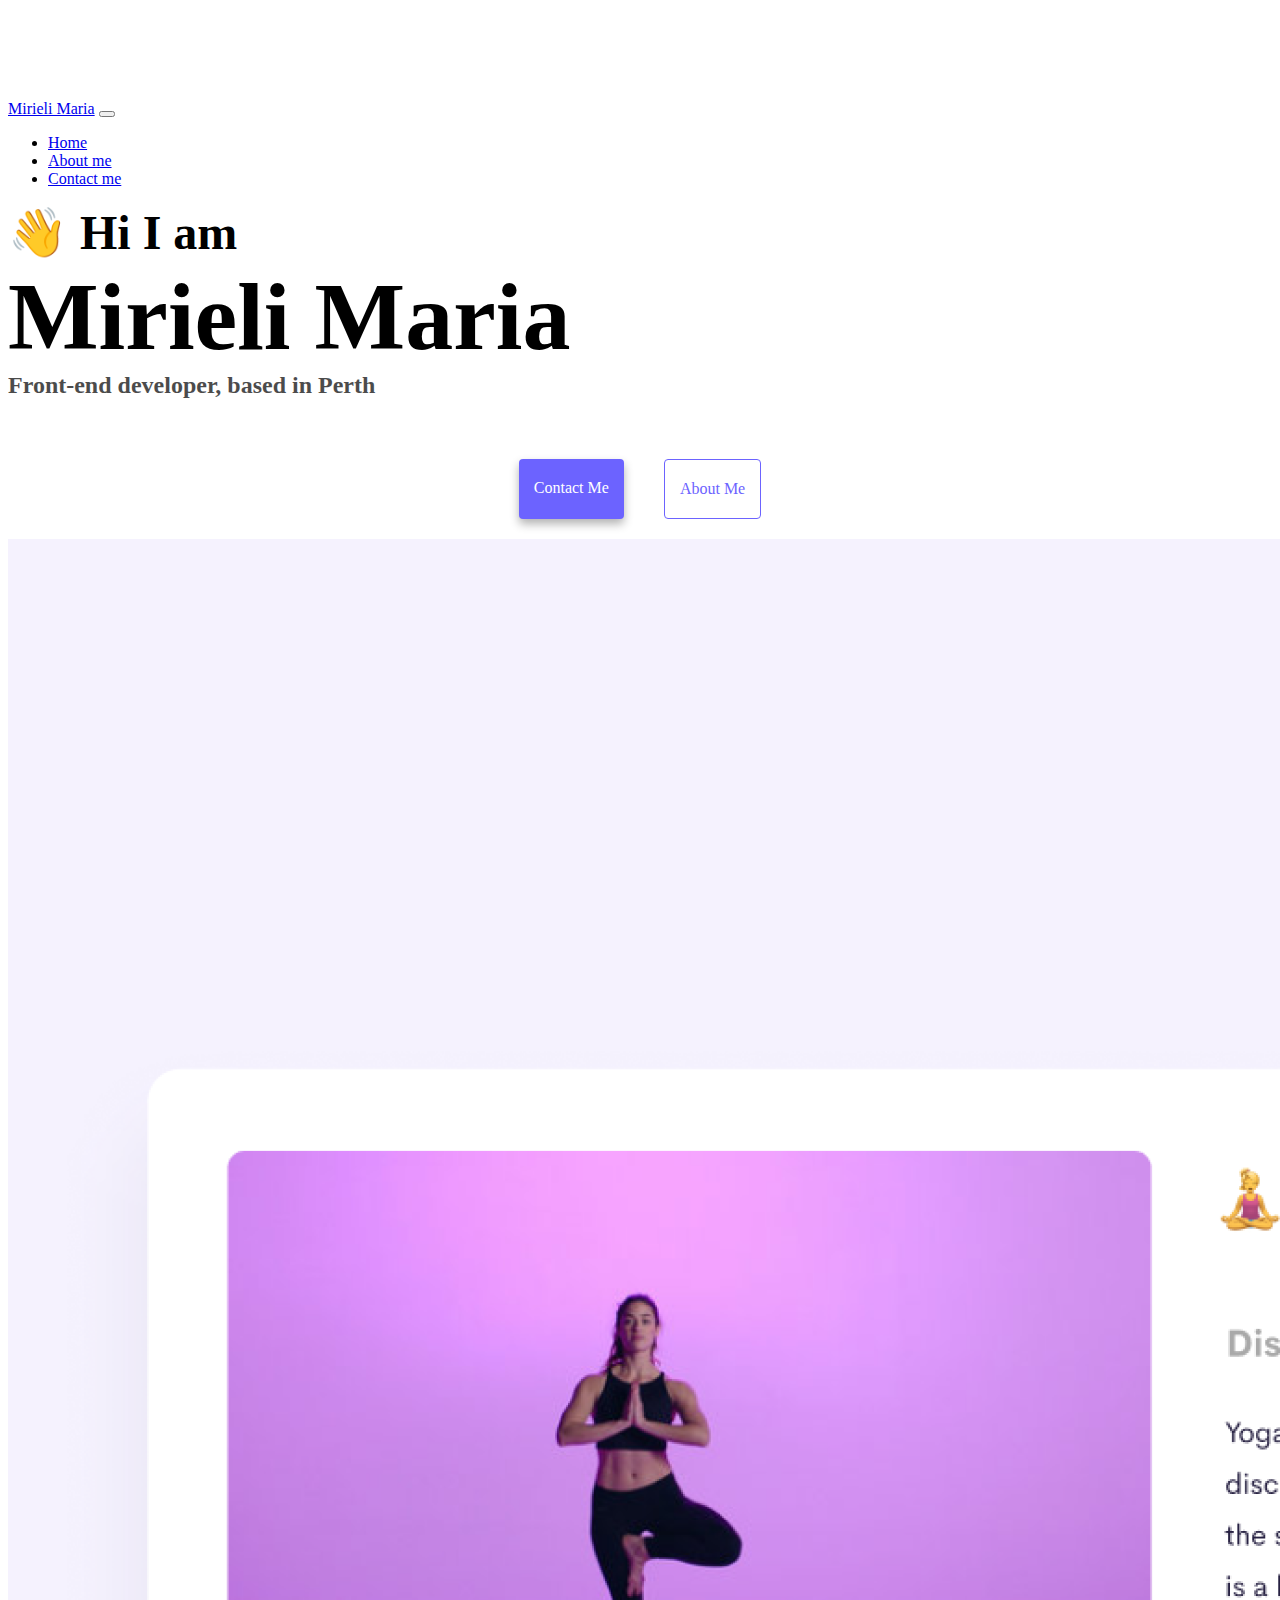
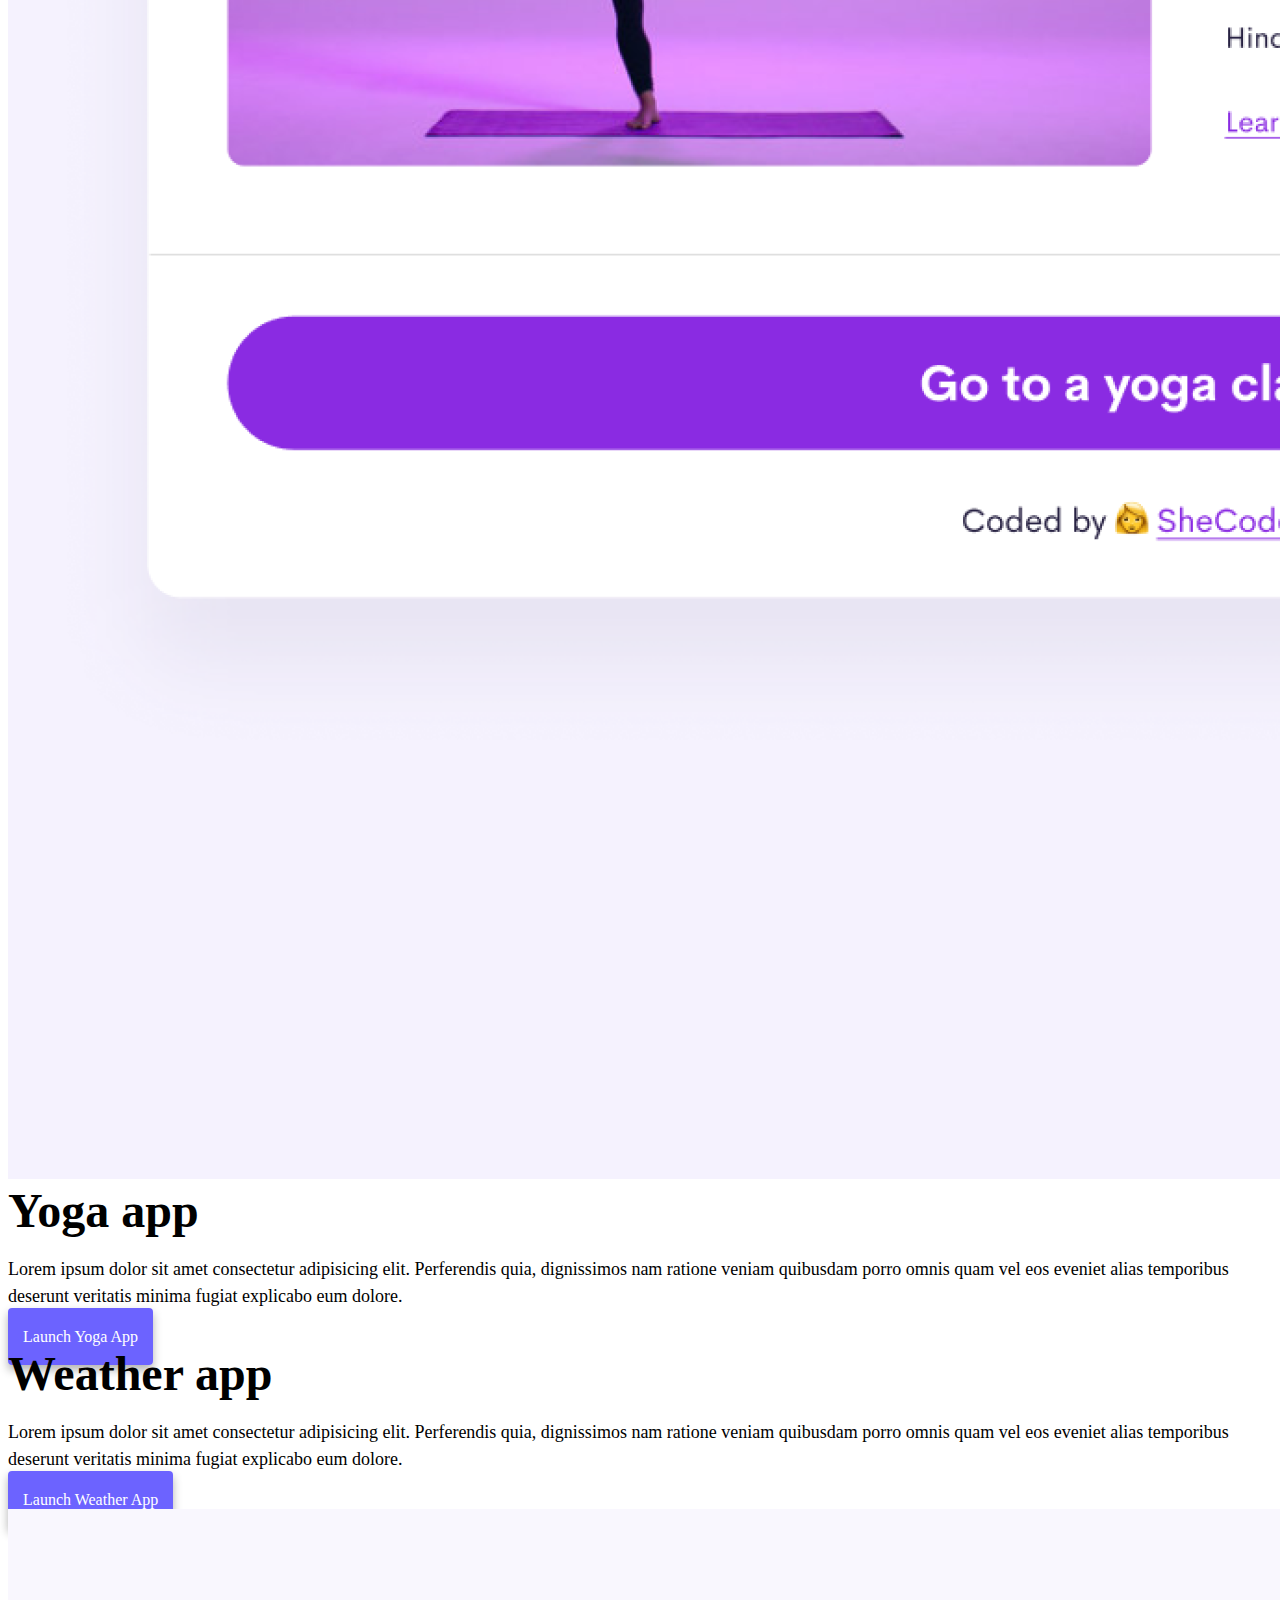
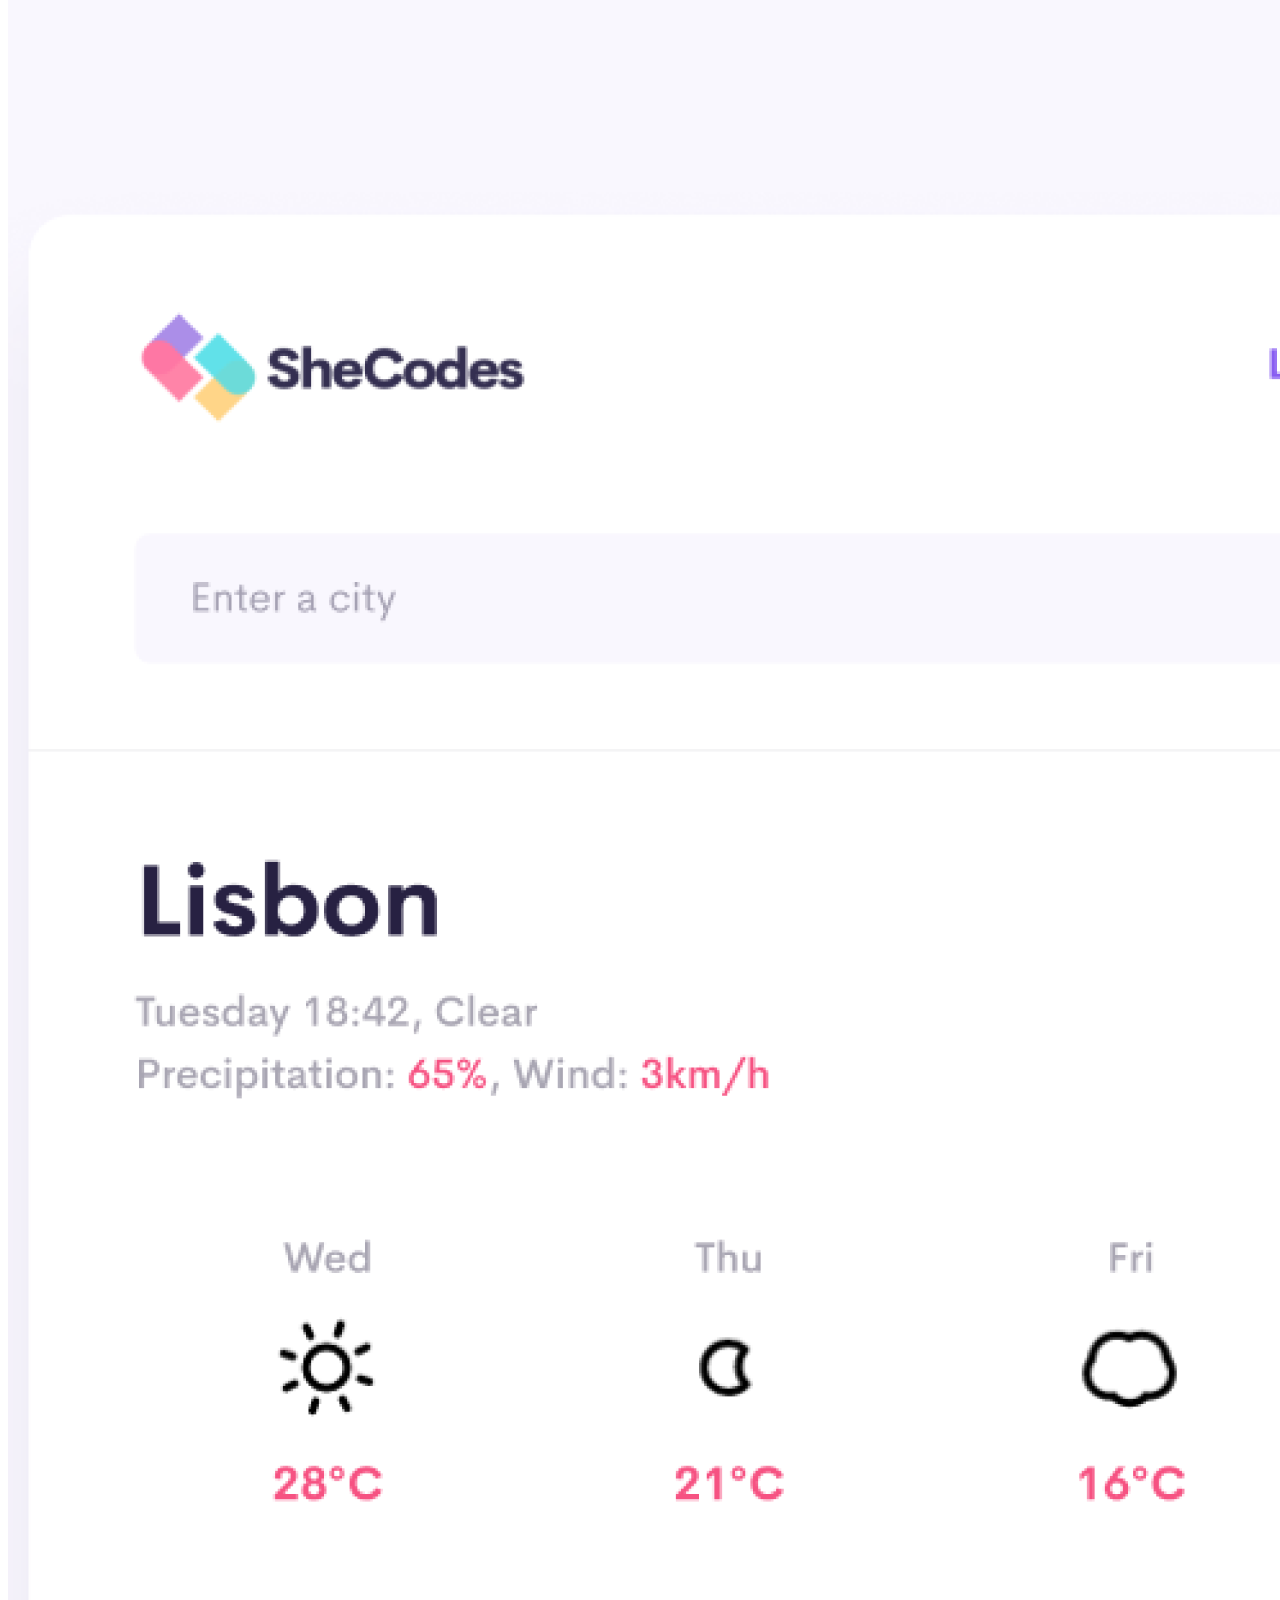
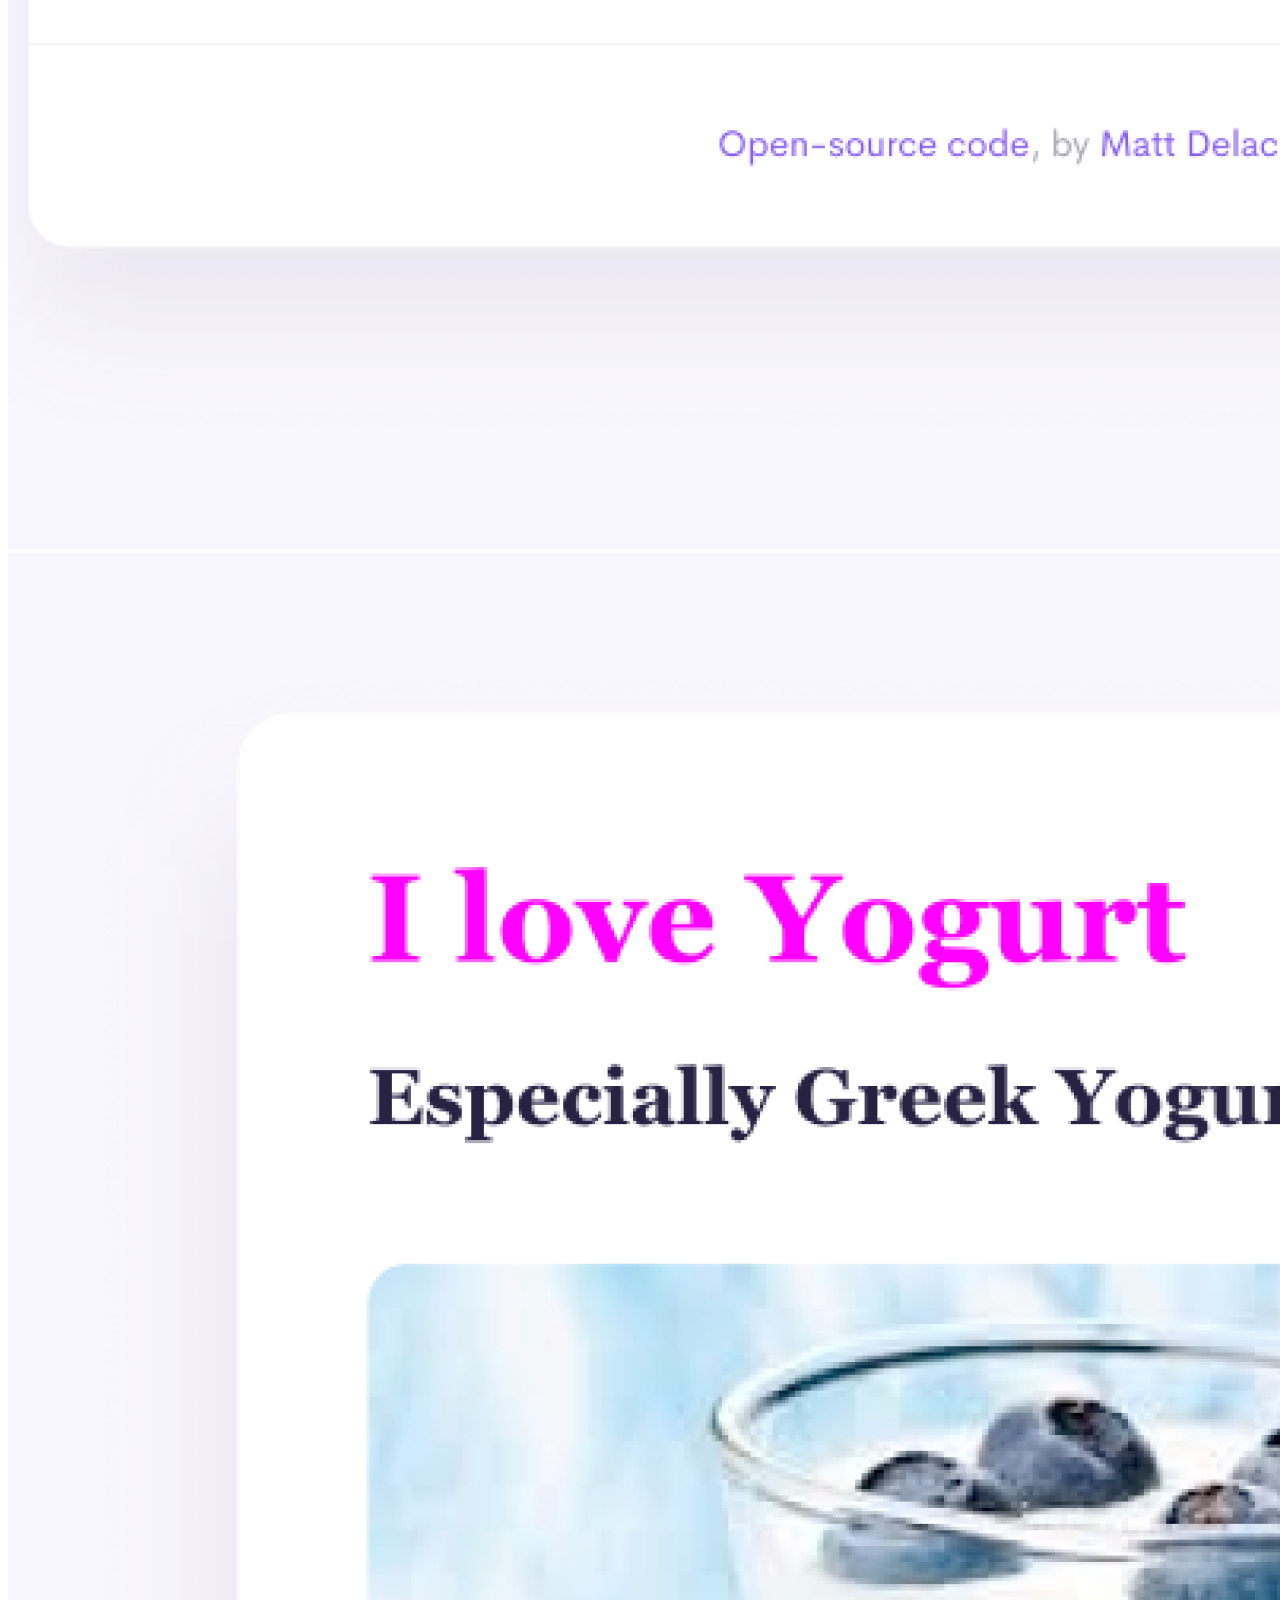
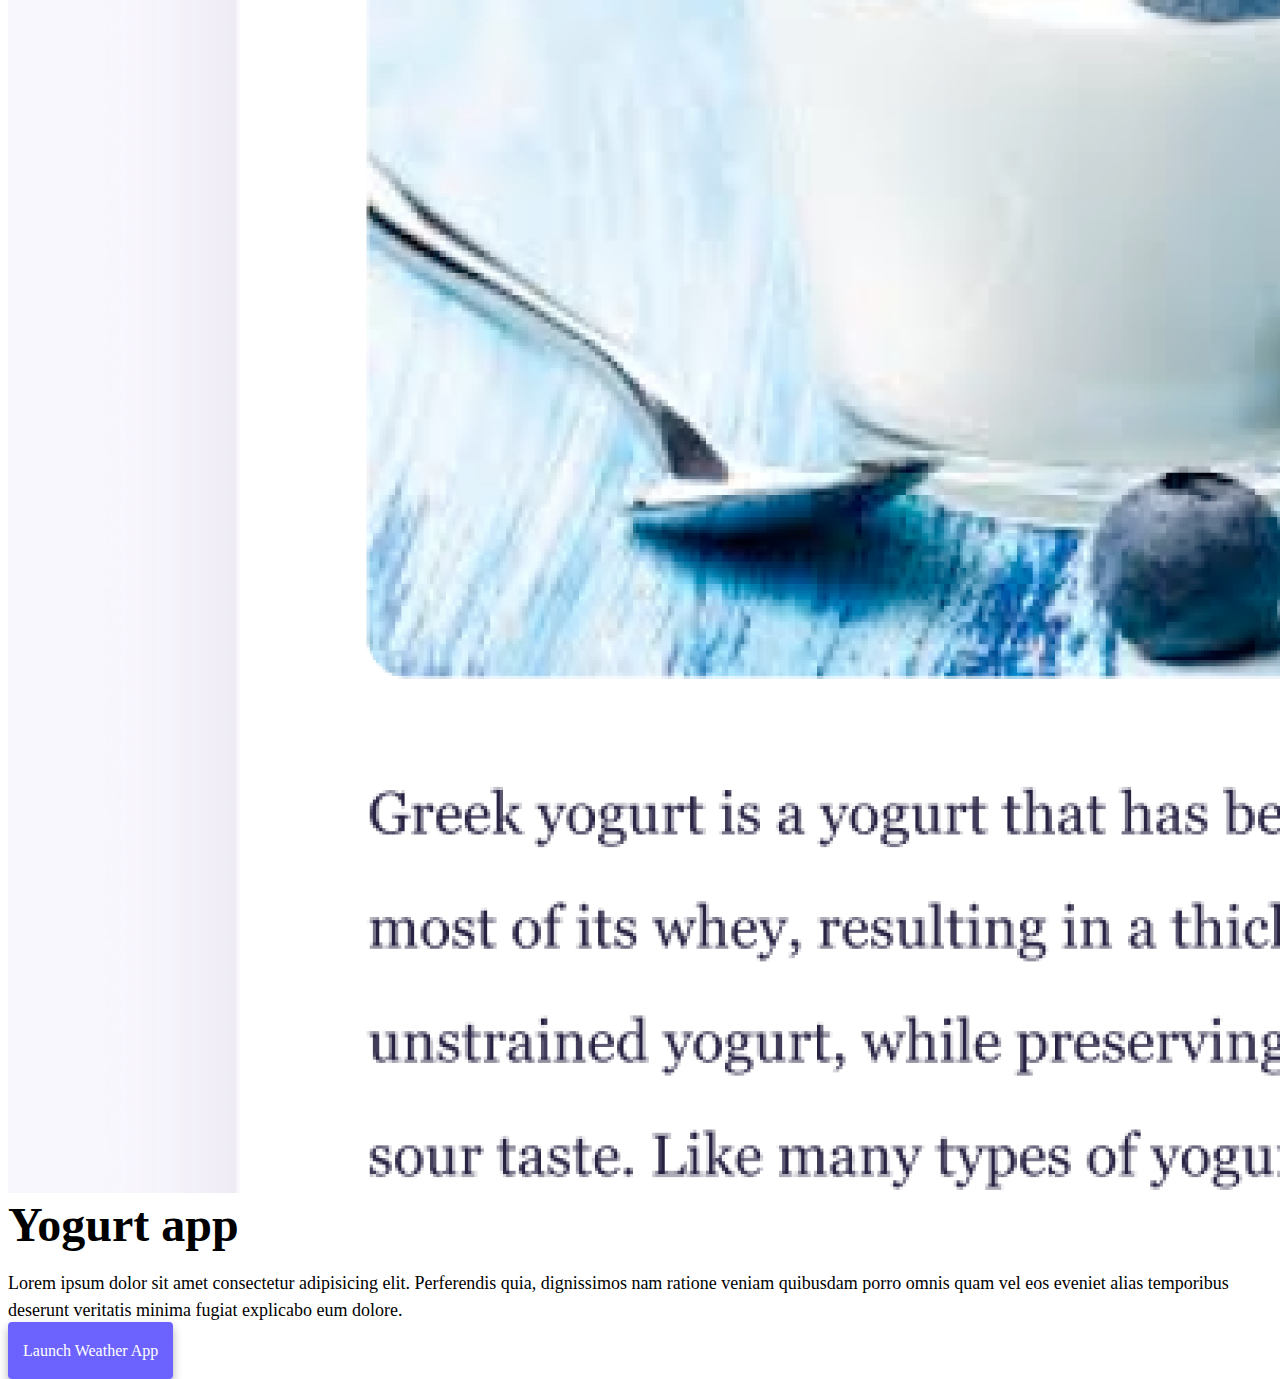
==== index.html @ 33b5ecb0 "Added basic structures" ====
<!DOCTYPE html>
<html lang="en">
  <head>
    <meta charset="UTF-8" />
    <meta http-equiv="X-UA-Compatible" content="IE=edge" />
    <meta name="viewport" content="width=device-width, initial-scale=1.0" />
    <title>Mirieli Maria</title>
    <link
      href="https://cdn.jsdelivr.net/npm/bootstrap@5.0.0-beta2/dist/css/bootstrap.min.css"
      rel="stylesheet"
      integrity="sha384-BmbxuPwQa2lc/FVzBcNJ7UAyJxM6wuqIj61tLrc4wSX0szH/Ev+nYRRuWlolflfl"
      crossorigin="anonymous"
    />
    <script
      src="https://cdn.jsdelivr.net/npm/bootstrap@5.0.0-beta2/dist/js/bootstrap.bundle.min.js"
      integrity="sha384-b5kHyXgcpbZJO/tY9Ul7kGkf1S0CWuKcCD38l8YkeH8z8QjE0GmW1gYU5S9FOnJ0"
      crossorigin="anonymous"
    ></script>
    <link rel="stylesheet" href="styles.css" />
  </head>
  <body>
    <nav class="navbar navbar-expand-lg navbar-light bg-light fixed-top">
      <div class="container">
        <a class="navbar-brand" href="index.html">Mirieli Maria</a>
        <button
          class="navbar-toggler"
          type="button"
          data-bs-toggle="collapse"
          data-bs-target="#navbarNav"
          aria-controls="navbarNav"
          aria-expanded="false"
          aria-label="Toggle navigation"
        >
          <span class="navbar-toggler-icon"></span>
        </button>
        <div class="collapse navbar-collapse" id="navbarNav">
          <ul class="navbar-nav">
            <li class="nav-item">
              <a class="nav-link active" aria-current="page" href="index.html"
                >Home</a
              >
            </li>
            <li class="nav-item">
              <a class="nav-link" href="about.html">About me</a>
            </li>
            <li class="nav-item">
              <a class="nav-link" href="about.html#contact">Contact me</a>
            </li>
          </ul>
        </div>
      </div>
    </nav>
    <h2 class="text-center">👋 Hi I am</h2>
    <h1 class="text-center">Mirieli Maria</h1>
    <h3 class="text-center">Front-end developer, based in Perth</h3>
    <div class="navigation-links mb-5">
      <a href="about.html#contact" class="primary-link">Contact me</a>
      <a href="about.html" class="secondary-link">About me</a>
    </div>
    <div class="container">
      <div class="row">
        <div class="col-6">
          <img src="images/yoga.png" class="img-fluid rounded" />
        </div>
        <div class="col-6">
          <h2 class="mb-3">Yoga app</h2>
          <p>
            Lorem ipsum dolor sit amet consectetur adipisicing elit. Perferendis
            quia, dignissimos nam ratione veniam quibusdam porro omnis quam vel
            eos eveniet alias temporibus deserunt veritatis minima fugiat
            explicabo eum dolore.
          </p>
          <div class="mt-5">
            <a href="#" class="primary-link">Launch Yoga App</a>
          </div>
        </div>
      </div>
      <div class="row mt-5">
        <div class="col-6">
          <h2 class="mb-3">Weather app</h2>
          <p>
            Lorem ipsum dolor sit amet consectetur adipisicing elit. Perferendis
            quia, dignissimos nam ratione veniam quibusdam porro omnis quam vel
            eos eveniet alias temporibus deserunt veritatis minima fugiat
            explicabo eum dolore.
          </p>
          <div class="mt-5">
            <a href="#" class="primary-link">Launch Weather App</a>
          </div>
        </div>
        <div class="col-6">
          <img src="images/weather.png" class="img-fluid rounded" />
        </div>
      </div>
      <div class="row mt-5">
        <div class="col-6">
          <img src="images/yogurt.png" class="img-fluid rounded" />
        </div>
        <div class="col-6">
          <h2 class="mb-3">Yogurt app</h2>
          <p>
            Lorem ipsum dolor sit amet consectetur adipisicing elit. Perferendis
            quia, dignissimos nam ratione veniam quibusdam porro omnis quam vel
            eos eveniet alias temporibus deserunt veritatis minima fugiat
            explicabo eum dolore.
          </p>
          <div class="mt-5">
            <a href="#" class="primary-link">Launch Weather App</a>
          </div>
        </div>
      </div>
    </div>
  </body>
</html>
---- styles.css ----
:root {
    --primary-color: #6c63ff;
    --secondary-color: #f5f2fe;
    --box-shadow: 0 5px 10px rgba(0, 0, 0, 0.3);
}

body {
    margin-top: 100px;
}

h1,
h2,
h3 {
    margin: 0;
}

h1 {
    font-size: 96px;
}

h2 {
    font-size: 48px;
}

h3 {
    font-size: 24px;
    opacity: 0.7;
}

p {
    font-size: 18px;
    line-height: 1.5;
}

.navigation-links {
    display: flex;
    margin-top: 40px;
    justify-content: center;
}

.navigation-links a {
    margin: 20px;
}

.primary-link {
    border-radius: 4px;
    padding: 20px 15px;
    text-decoration: none;
    text-transform: capitalize;
    background: var(--primary-color);
    box-shadow: var(--box-shadow);
    color: white;
}

.secondary-link {
    border-radius: 4px;
    padding: 20px 15px;
    text-decoration: none;
    text-transform: capitalize;
    color: var(--primary-color);
    border: 1px solid var(--primary-color);
}

.homepage-link {
    color: var(--primary-color);
    text-align: center;
    display: block;
}

.about-paragraphs {
    margin: 30px 0;
}

.about-paragraphs p {
    margin: 10px;
}

.email-link {
    display: flex;
    justify-content: center;
    color: var(--primary-color);
    font-size: 28px;
    text-decoration: none;
}

.email-link:hover {
    text-decoration: underline;
}
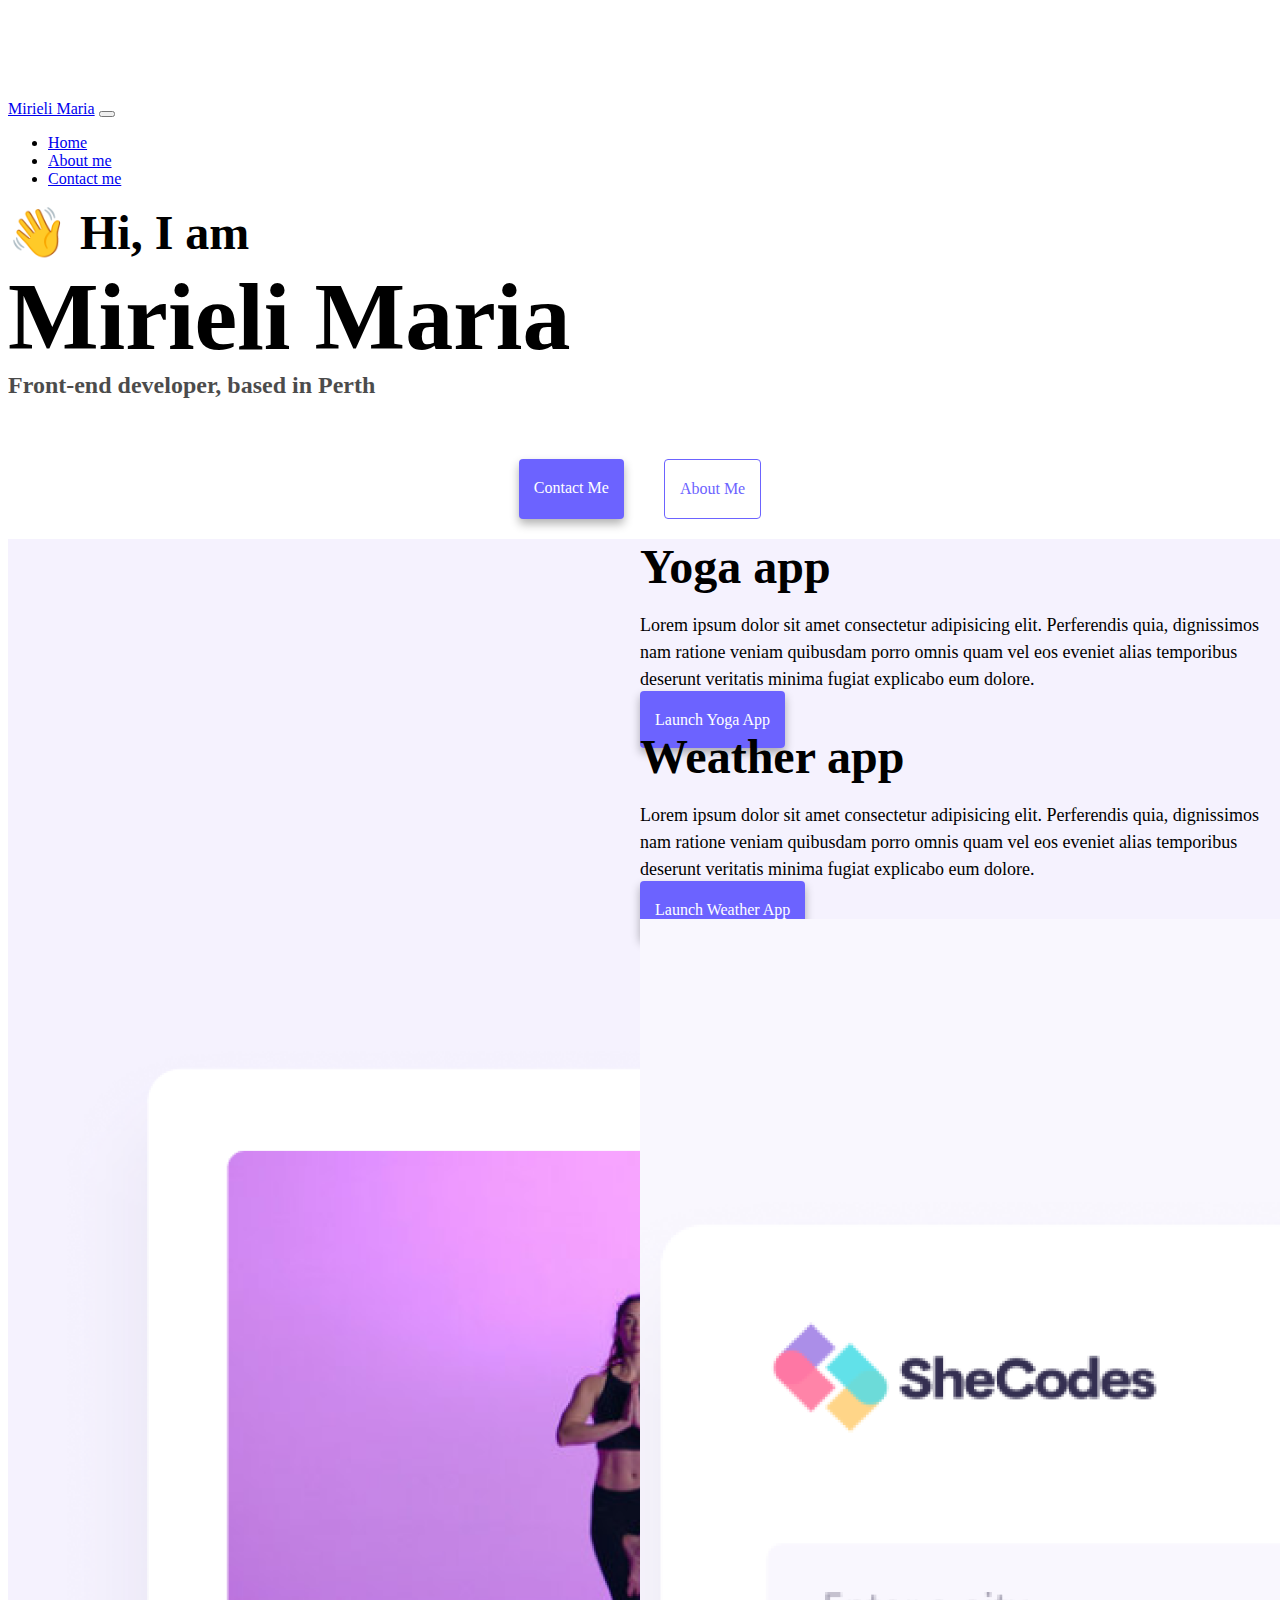
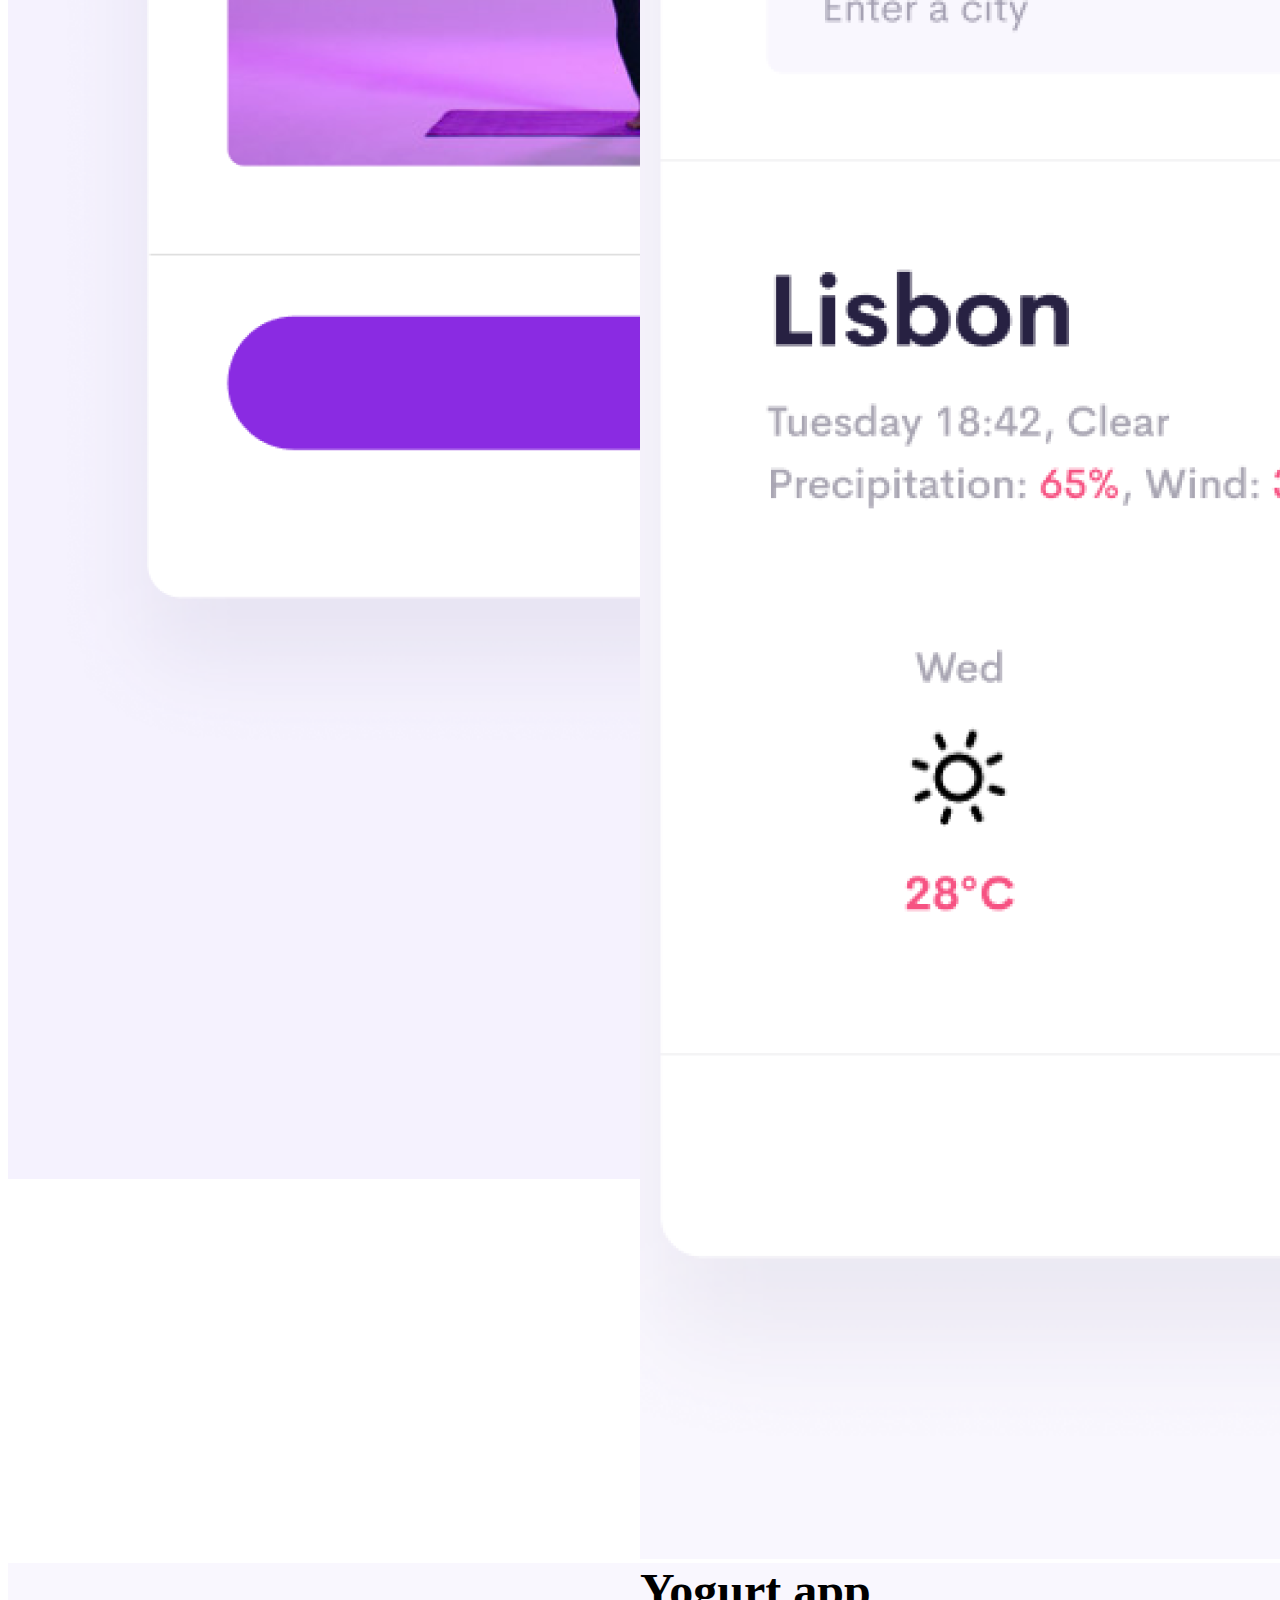
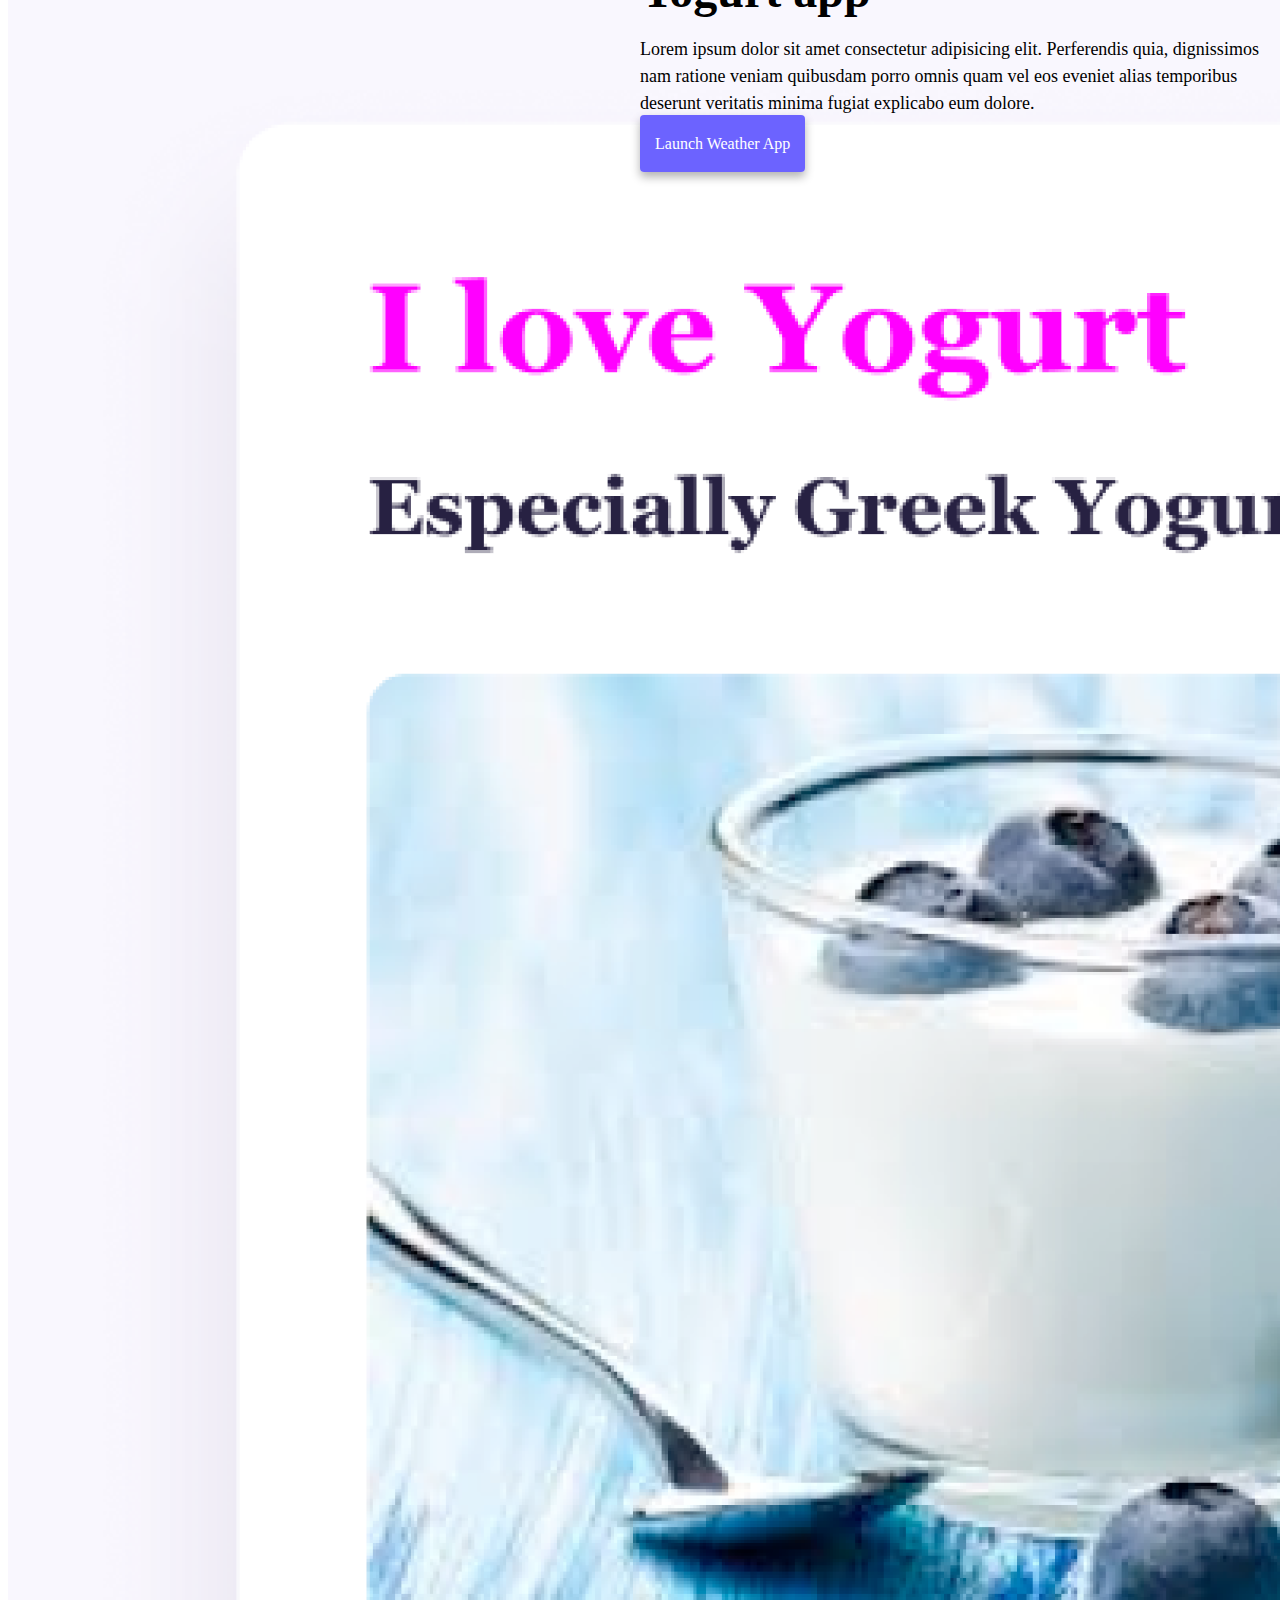
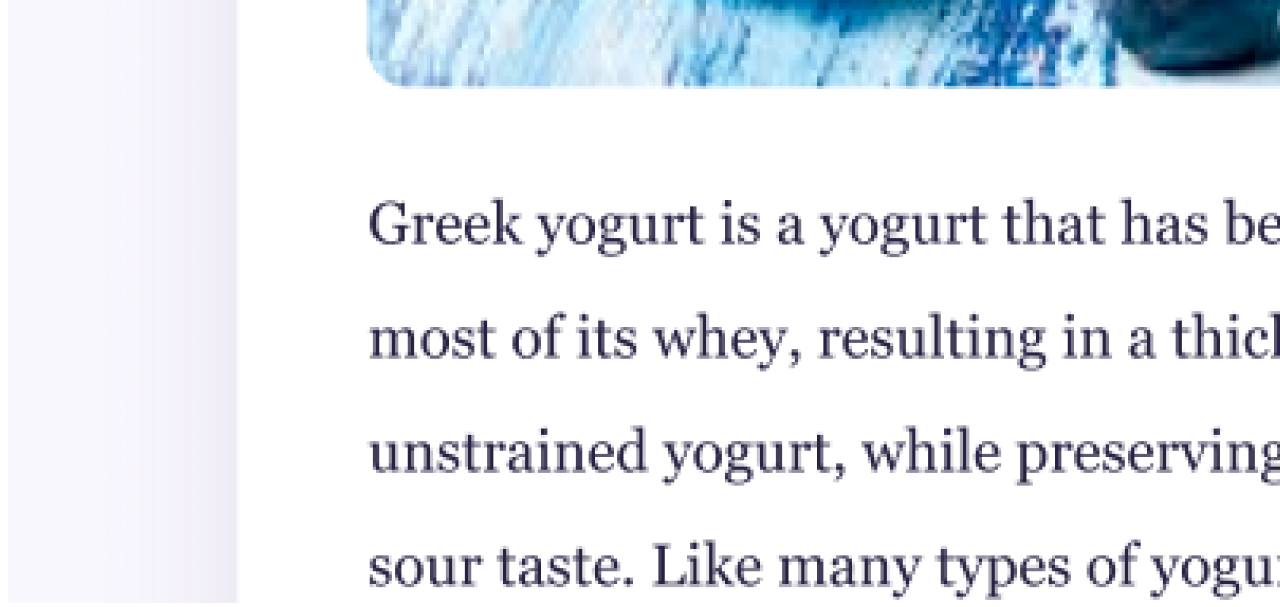
==== commit 12c44f28: "updated css  responsive structures" ====
--- a/index.html
+++ b/index.html
@@ -4,7 +4,18 @@
     <meta charset="UTF-8" />
     <meta http-equiv="X-UA-Compatible" content="IE=edge" />
     <meta name="viewport" content="width=device-width, initial-scale=1.0" />
-    <title>Mirieli Maria</title>
+    <meta
+      name="description"
+      content="Mirieli Maria, Front-end developer based in Perth, specializing in creating responsive and user-friendly web applications."
+    />
+    <meta
+      name="keywords"
+      content="Mirieli Maria, Front-end Developer, Perth, Web Development, Responsive Design"
+    />
+
+    <title>Mirieli Maria - Front-end Developer</title>
+    <link rel="stylesheet" href="styles.css" />
+    <link rel="icon" href="/path/to/favicon.ico" type="image/x-icon" />
     <link
       href="https://cdn.jsdelivr.net/npm/bootstrap@5.0.0-beta2/dist/css/bootstrap.min.css"
       rel="stylesheet"
@@ -50,7 +61,7 @@
         </div>
       </div>
     </nav>
-    <h2 class="text-center">👋 Hi I am</h2>
+    <h2 class="text-center">👋 Hi, I am</h2>
     <h1 class="text-center">Mirieli Maria</h1>
     <h3 class="text-center">Front-end developer, based in Perth</h3>
     <div class="navigation-links mb-5">
@@ -59,10 +70,10 @@
     </div>
     <div class="container">
       <div class="row">
-        <div class="col-6">
+        <div class="col-custom">
           <img src="images/yoga.png" class="img-fluid rounded" />
         </div>
-        <div class="col-6">
+        <div class="col-custom">
           <h2 class="mb-3">Yoga app</h2>
           <p>
             Lorem ipsum dolor sit amet consectetur adipisicing elit. Perferendis
@@ -76,7 +87,7 @@
         </div>
       </div>
       <div class="row mt-5">
-        <div class="col-6">
+        <div class="col-custom">
           <h2 class="mb-3">Weather app</h2>
           <p>
             Lorem ipsum dolor sit amet consectetur adipisicing elit. Perferendis
@@ -88,15 +99,15 @@
             <a href="#" class="primary-link">Launch Weather App</a>
           </div>
         </div>
-        <div class="col-6">
+        <div class="col-custom">
           <img src="images/weather.png" class="img-fluid rounded" />
         </div>
       </div>
       <div class="row mt-5">
-        <div class="col-6">
+        <div class="col-custom">
           <img src="images/yogurt.png" class="img-fluid rounded" />
         </div>
-        <div class="col-6">
+        <div class="col-custom">
           <h2 class="mb-3">Yogurt app</h2>
           <p>
             Lorem ipsum dolor sit amet consectetur adipisicing elit. Perferendis
--- a/styles.css
+++ b/styles.css
@@ -85,4 +85,55 @@
 
 .email-link:hover {
     text-decoration: underline;
-}+}
+.col-custom {
+    width: 50%;
+    float: left;
+    
+}
+
+
+@media (max-width: 768px) {
+    body {
+        margin: 60px;
+    }
+
+    h1, h2 {
+        font-size: 24px;
+        
+       
+    }
+
+    .navigation-links {
+        flex-direction: column;
+        margin-top: 20px;
+    }
+
+    .primary-link,
+    .secondary-link {
+        font-size: 18px;
+        padding: 10px 8px;
+       
+    }
+
+   
+
+  .img-fluid{
+    display: none;
+  }
+   .col-custom {
+       width: 100%;
+      float: none;
+      
+   }
+
+   .navigation-links a,
+   .primary-link,
+   .secondary-link {
+       display: block;
+       margin: 10px 0;
+      
+   }
+   
+  
+}
--- a/styles.css
+++ b/styles.css
@@ -85,4 +85,55 @@
 
 .email-link:hover {
     text-decoration: underline;
-}+}
+.col-custom {
+    width: 50%;
+    float: left;
+    
+}
+
+
+@media (max-width: 768px) {
+    body {
+        margin: 60px;
+    }
+
+    h1, h2 {
+        font-size: 24px;
+        
+       
+    }
+
+    .navigation-links {
+        flex-direction: column;
+        margin-top: 20px;
+    }
+
+    .primary-link,
+    .secondary-link {
+        font-size: 18px;
+        padding: 10px 8px;
+       
+    }
+
+   
+
+  .img-fluid{
+    display: none;
+  }
+   .col-custom {
+       width: 100%;
+      float: none;
+      
+   }
+
+   .navigation-links a,
+   .primary-link,
+   .secondary-link {
+       display: block;
+       margin: 10px 0;
+      
+   }
+   
+  
+}
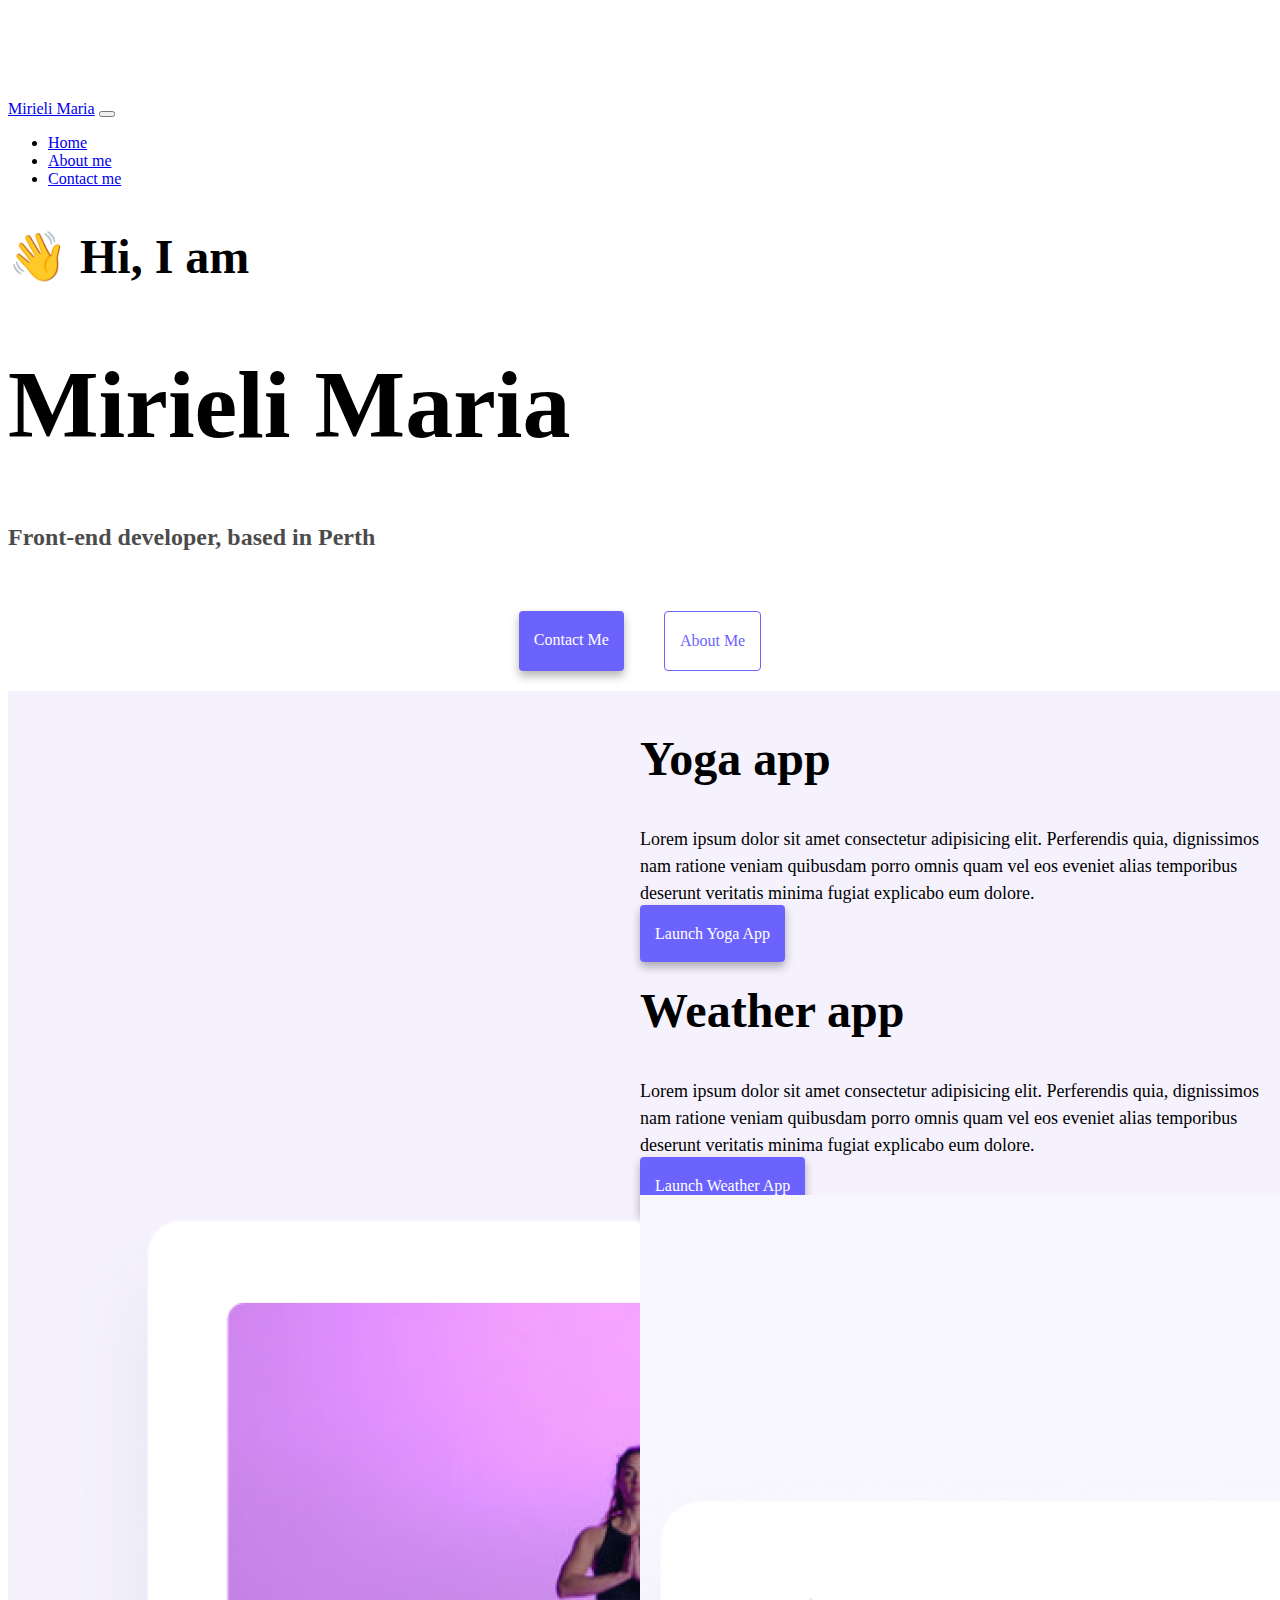
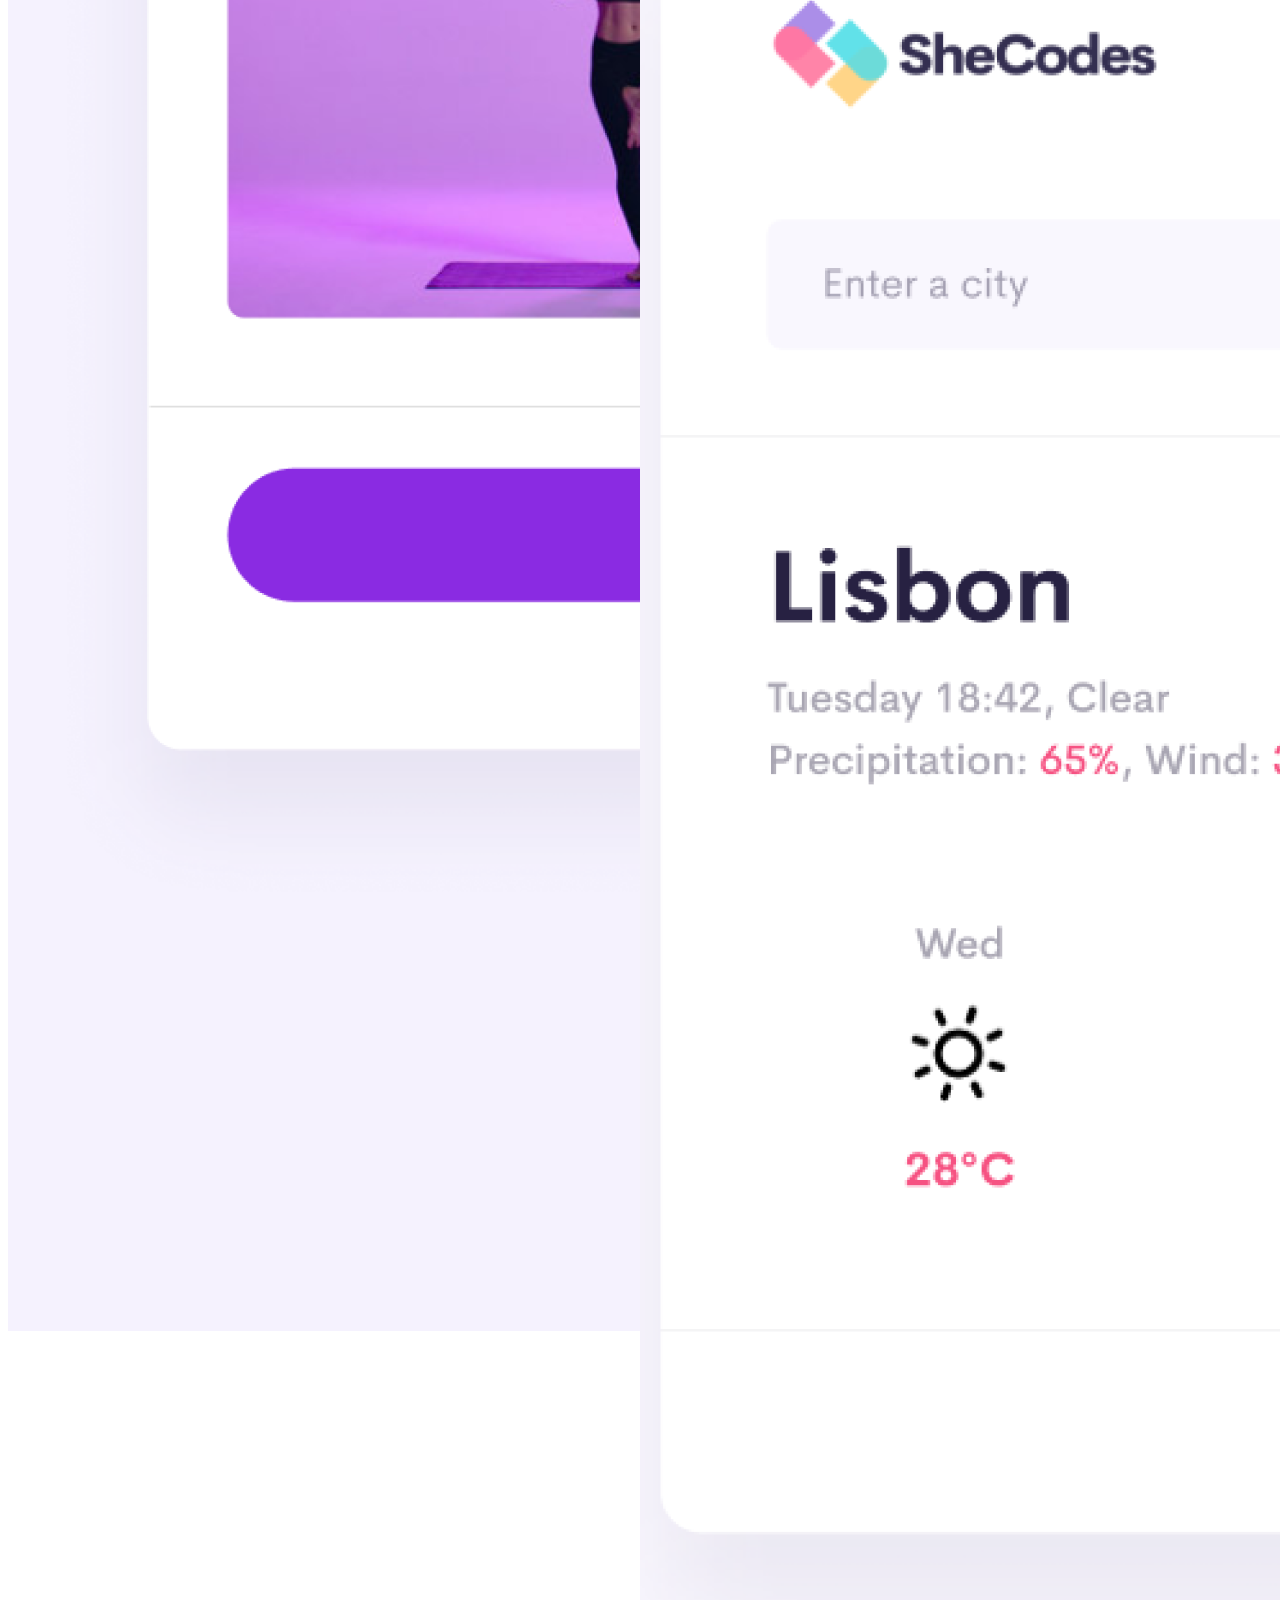
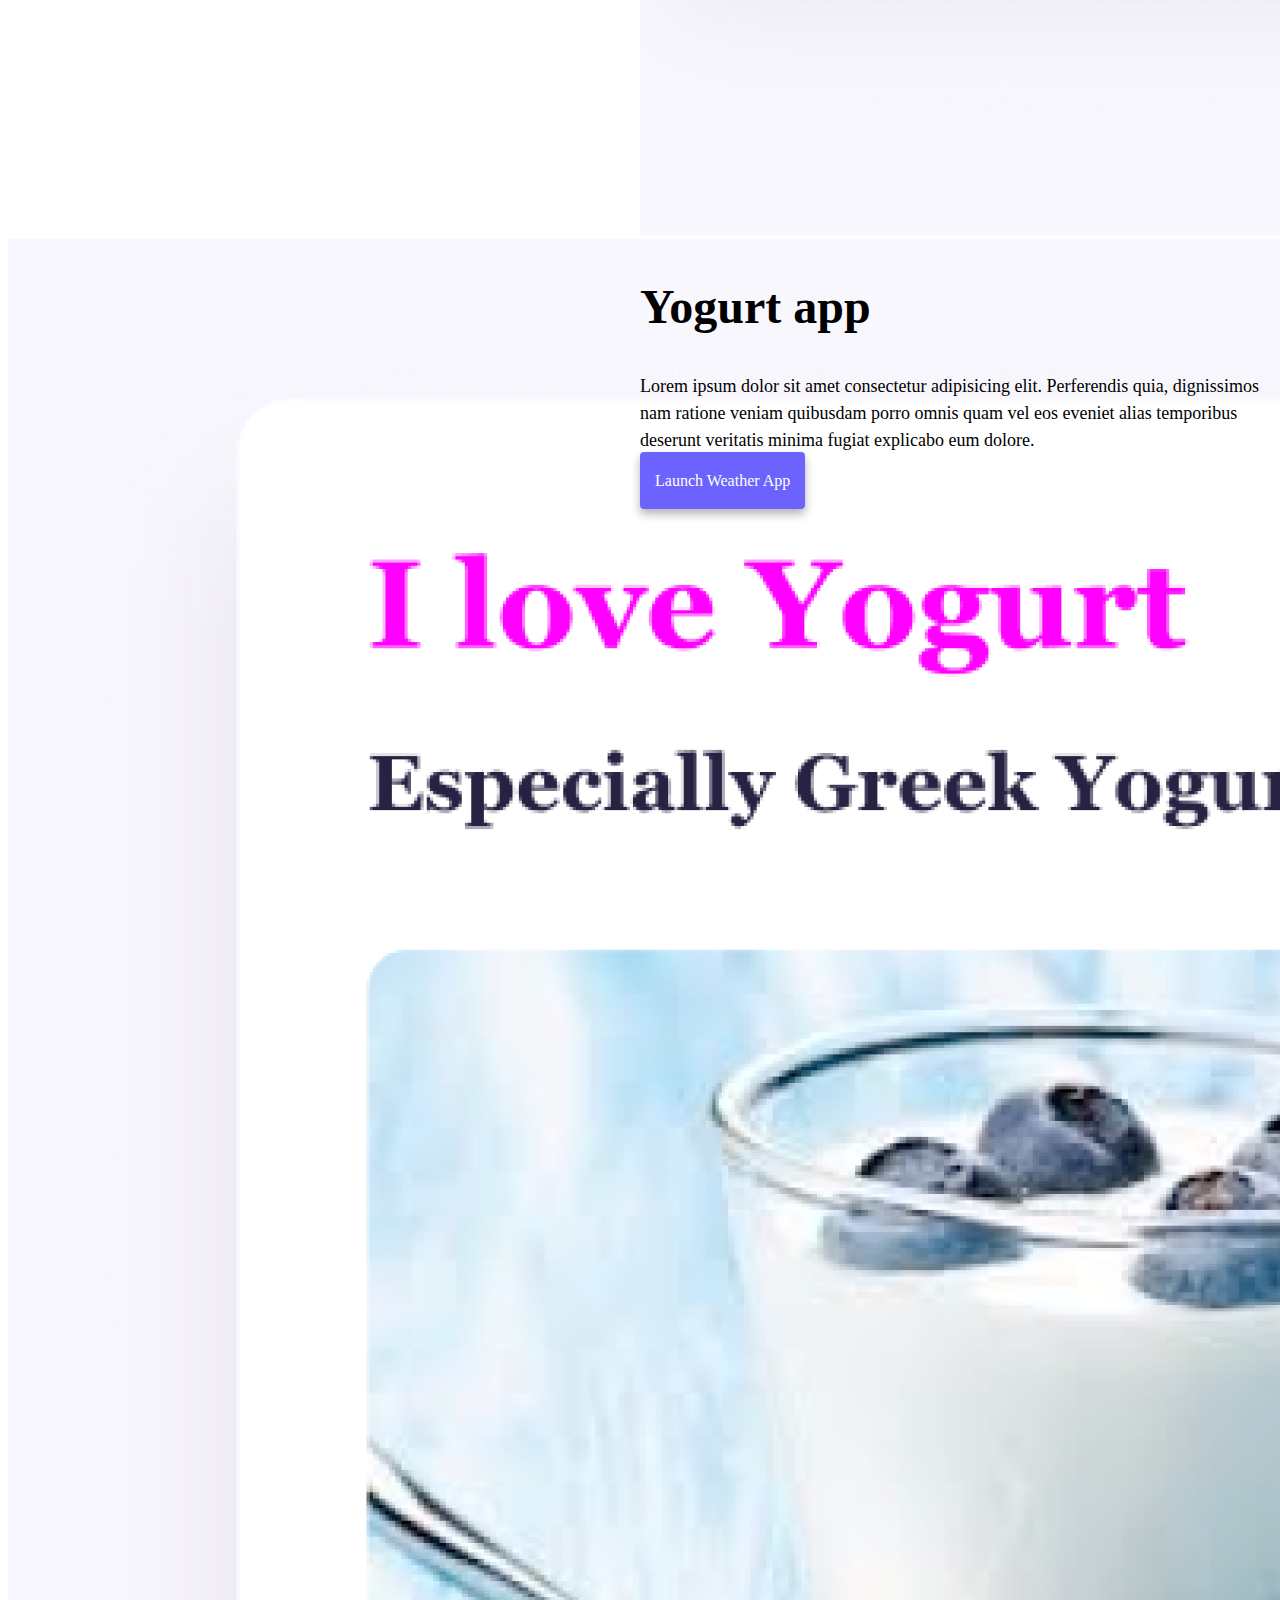
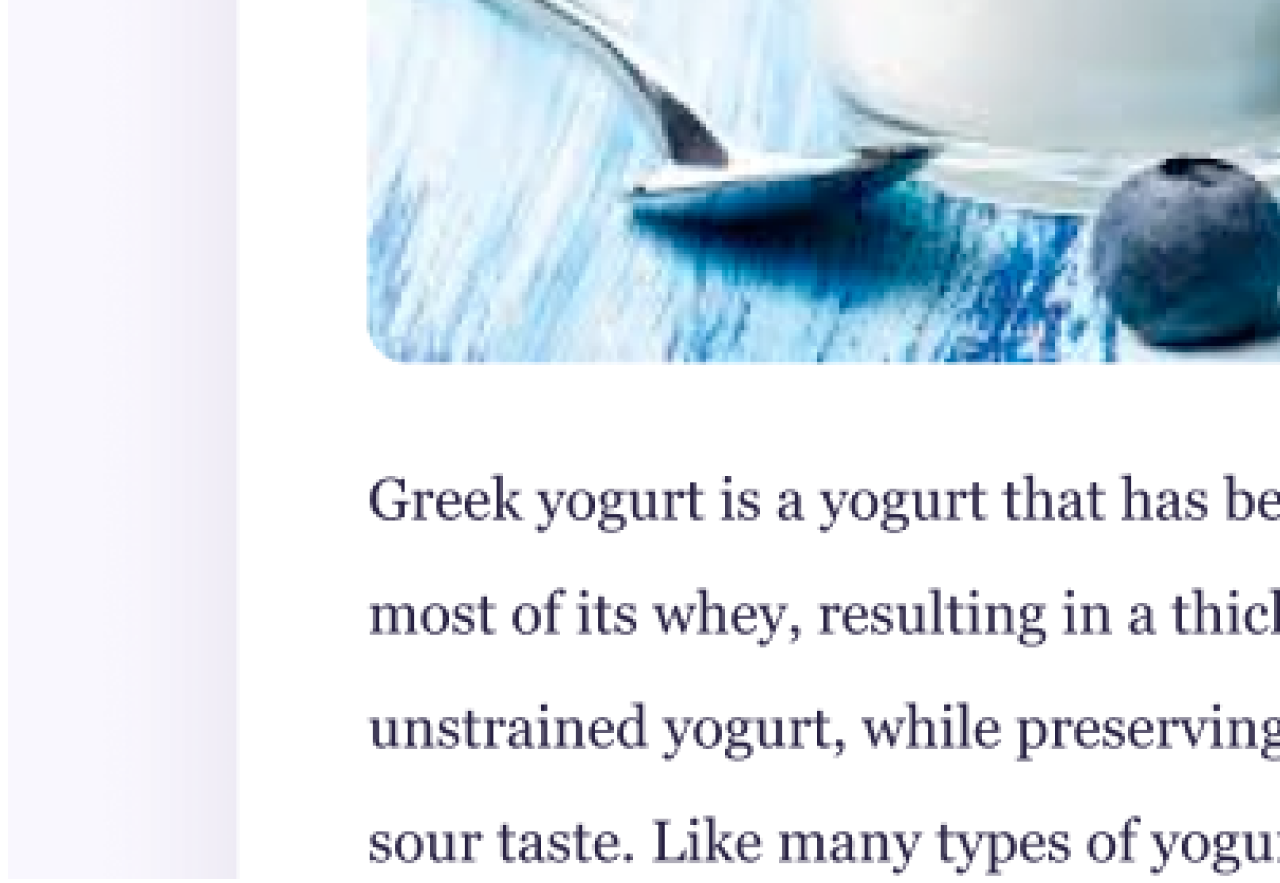
==== commit 57f6ad97: "Web site more SEO" ====
--- a/index.html
+++ b/index.html
@@ -32,7 +32,9 @@
   <body>
     <nav class="navbar navbar-expand-lg navbar-light bg-light fixed-top">
       <div class="container">
-        <a class="navbar-brand" href="index.html">Mirieli Maria</a>
+        <a class="navbar-brand" href="index.html" title="Homepage"
+          >Mirieli Maria</a
+        >
         <button
           class="navbar-toggler"
           type="button"
@@ -47,15 +49,26 @@
         <div class="collapse navbar-collapse" id="navbarNav">
           <ul class="navbar-nav">
             <li class="nav-item">
-              <a class="nav-link active" aria-current="page" href="index.html"
+              <a
+                class="nav-link active"
+                aria-current="page"
+                href="index.html"
+                title="Homepage"
                 >Home</a
               >
             </li>
             <li class="nav-item">
-              <a class="nav-link" href="about.html">About me</a>
+              <a class="nav-link" href="about.html" title="About Mirieli Maria"
+                >About me</a
+              >
             </li>
             <li class="nav-item">
-              <a class="nav-link" href="about.html#contact">Contact me</a>
+              <a
+                class="nav-link"
+                href="about.html#contact"
+                title="Contact Mirieli Maria"
+                >Contact me</a
+              >
             </li>
           </ul>
         </div>
@@ -65,13 +78,24 @@
     <h1 class="text-center">Mirieli Maria</h1>
     <h3 class="text-center">Front-end developer, based in Perth</h3>
     <div class="navigation-links mb-5">
-      <a href="about.html#contact" class="primary-link">Contact me</a>
-      <a href="about.html" class="secondary-link">About me</a>
+      <a
+        href="about.html#contact"
+        class="primary-link"
+        title="Contact Mirieli Maria"
+        >Contact me</a
+      >
+      <a href="about.html" class="secondary-link" title="About Mirieli Maria"
+        >About me</a
+      >
     </div>
     <div class="container">
       <div class="row">
         <div class="col-custom">
-          <img src="images/yoga.png" class="img-fluid rounded" />
+          <img
+            src="images/yoga.png"
+            class="img-fluid rounded"
+            alt="Yoga Project"
+          />
         </div>
         <div class="col-custom">
           <h2 class="mb-3">Yoga app</h2>
@@ -82,7 +106,9 @@
             explicabo eum dolore.
           </p>
           <div class="mt-5">
-            <a href="#" class="primary-link">Launch Yoga App</a>
+            <a href="#" class="primary-link" title="Yoga Project"
+              >Launch Yoga App</a
+            >
           </div>
         </div>
       </div>
@@ -96,16 +122,26 @@
             explicabo eum dolore.
           </p>
           <div class="mt-5">
-            <a href="#" class="primary-link">Launch Weather App</a>
+            <a href="#" class="primary-link" title="Weather Project"
+              >Launch Weather App</a
+            >
           </div>
         </div>
         <div class="col-custom">
-          <img src="images/weather.png" class="img-fluid rounded" />
+          <img
+            src="images/weather.png"
+            class="img-fluid rounded"
+            alt="Weather Project"
+          />
         </div>
       </div>
       <div class="row mt-5">
         <div class="col-custom">
-          <img src="images/yogurt.png" class="img-fluid rounded" />
+          <img
+            src="images/yogurt.png"
+            class="img-fluid rounded"
+            alt="Yogurt Project"
+          />
         </div>
         <div class="col-custom">
           <h2 class="mb-3">Yogurt app</h2>
@@ -116,7 +152,9 @@
             explicabo eum dolore.
           </p>
           <div class="mt-5">
-            <a href="#" class="primary-link">Launch Weather App</a>
+            <a href="#" class="primary-link" title="Yogurt Project"
+              >Launch Weather App</a
+            >
           </div>
         </div>
       </div>
--- a/styles.css
+++ b/styles.css
@@ -8,10 +8,8 @@
     margin-top: 100px;
 }
 
-h1,
-h2,
-h3 {
-    margin: 0;
+.dimension{
+    margin-top: 90px;
 }
 
 h1 {
--- a/styles.css
+++ b/styles.css
@@ -8,10 +8,8 @@
     margin-top: 100px;
 }
 
-h1,
-h2,
-h3 {
-    margin: 0;
+.dimension{
+    margin-top: 90px;
 }
 
 h1 {
